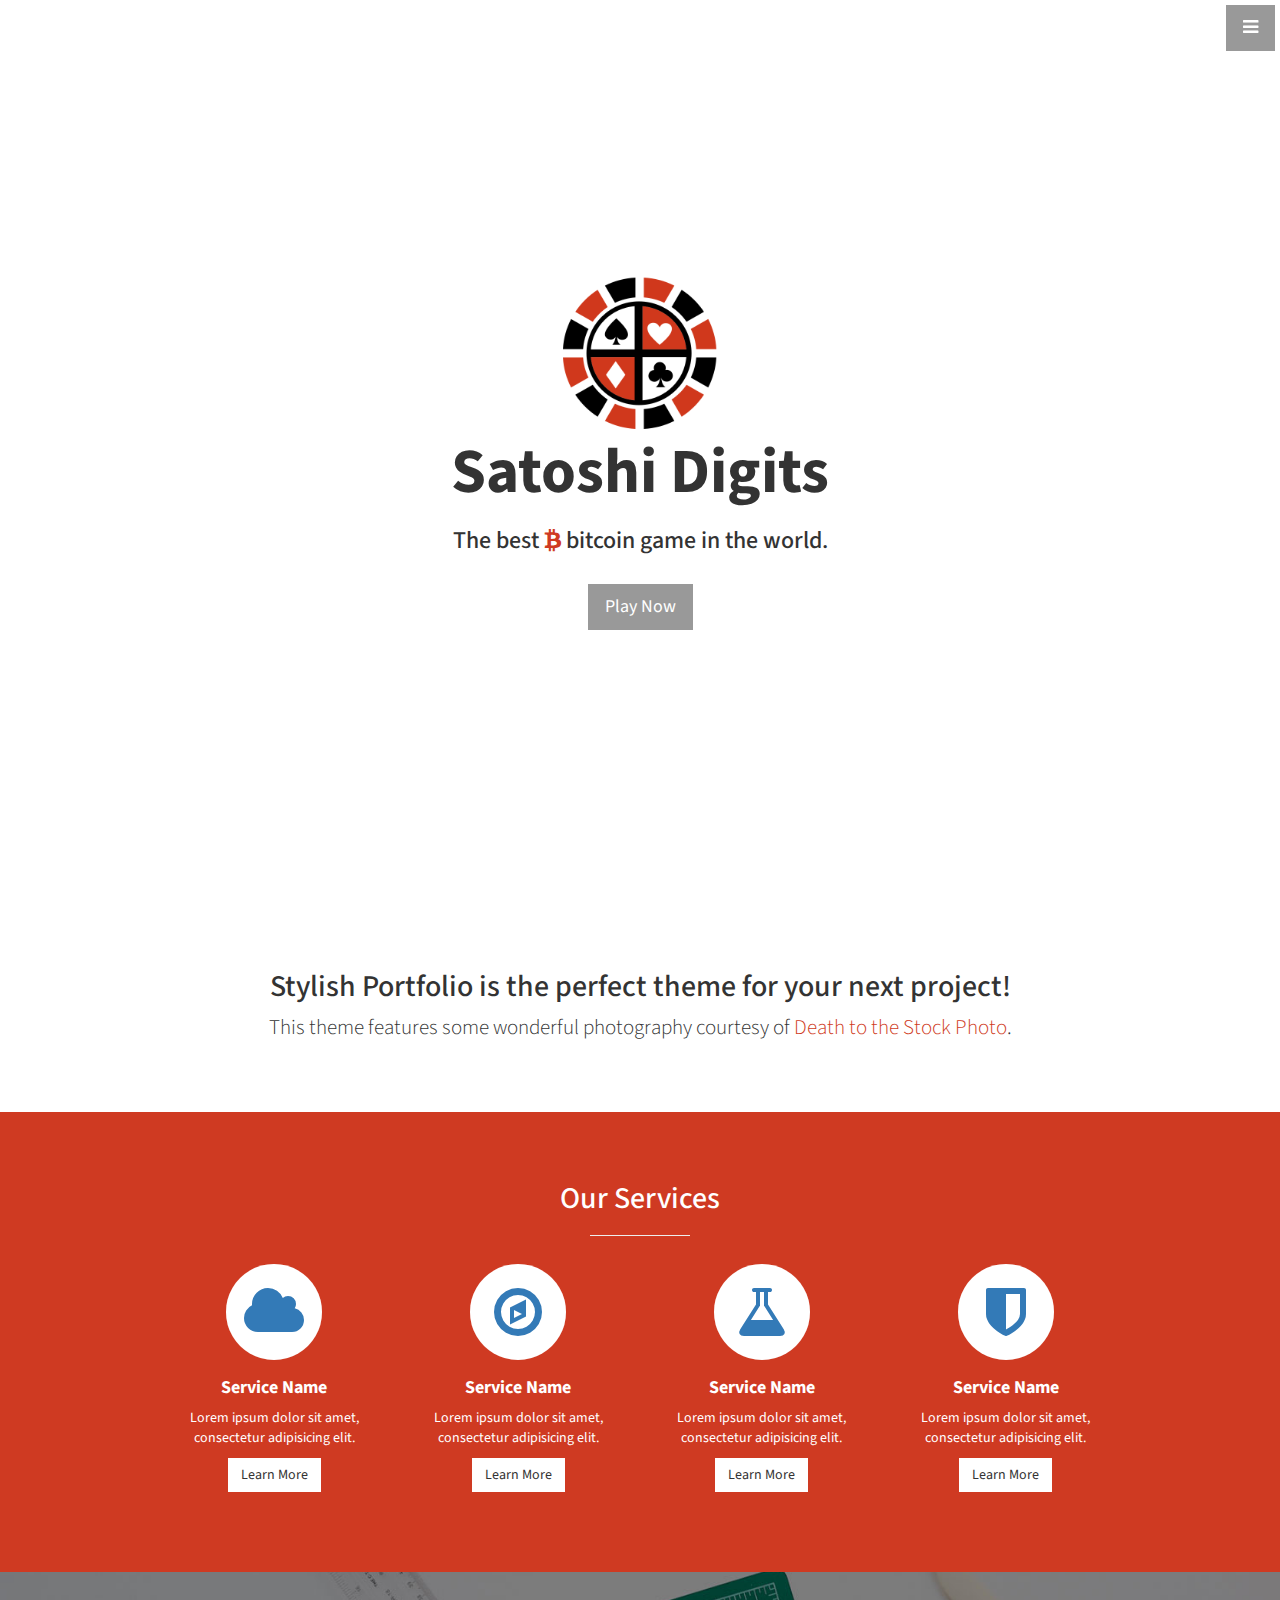
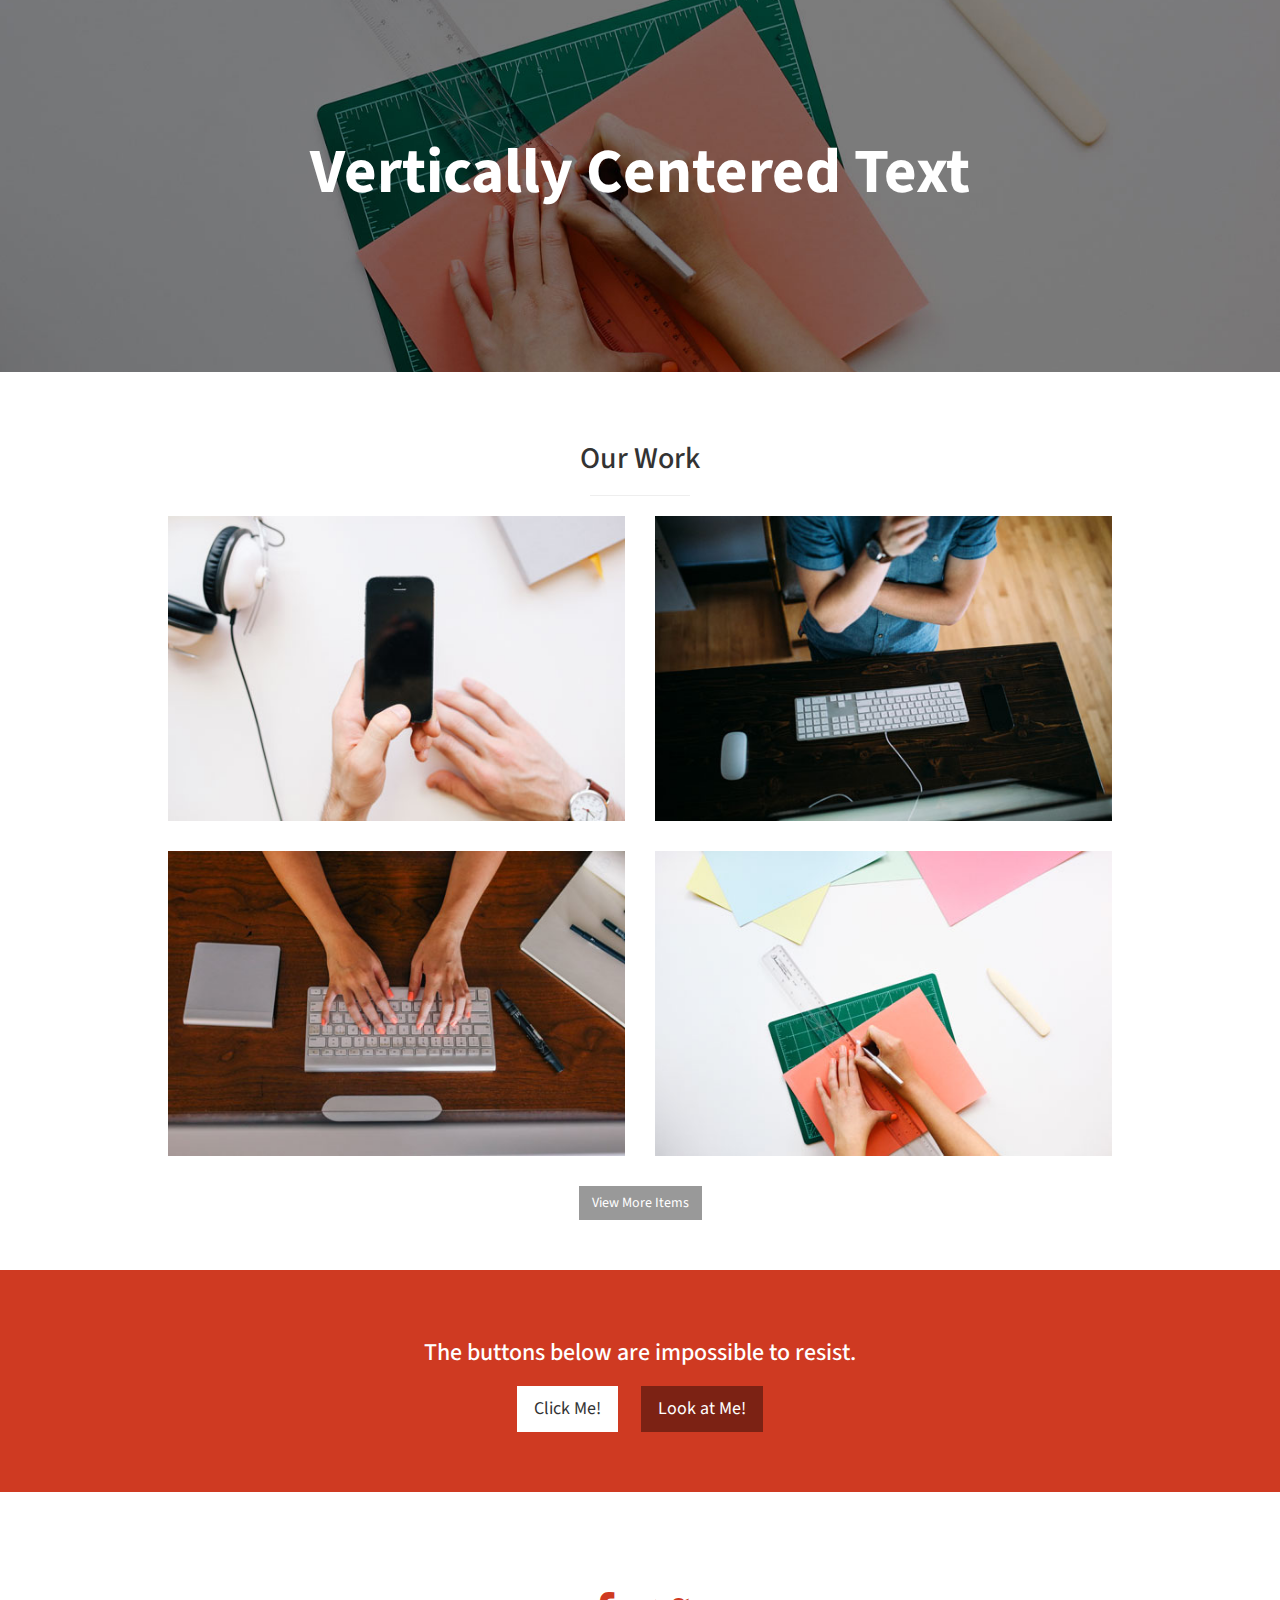
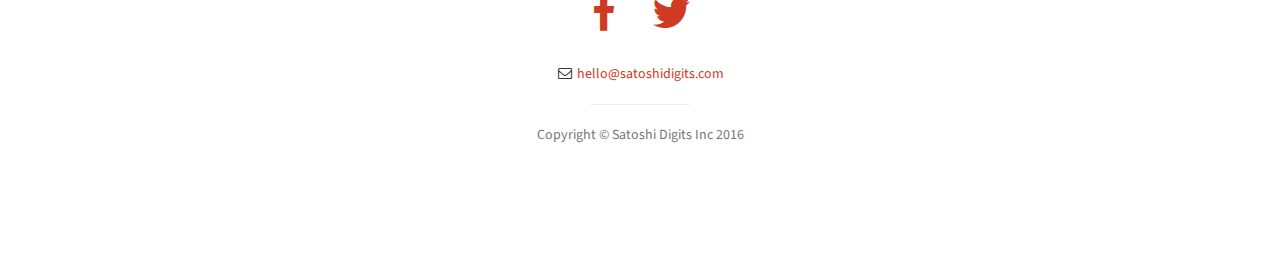
==== index.html @ 0e32bade "added bitcoin icon." ====
<!DOCTYPE html>
<html lang="en">

<head>
    <link rel="apple-touch-icon" sizes="57x57" href="img/favicon/apple-icon-57x57.png">
    <link rel="apple-touch-icon" sizes="60x60" href="img/favicon/apple-icon-60x60.png">
    <link rel="apple-touch-icon" sizes="72x72" href="img/favicon/apple-icon-72x72.png">
    <link rel="apple-touch-icon" sizes="76x76" href="img/favicon/apple-icon-76x76.png">
    <link rel="apple-touch-icon" sizes="114x114" href="img/favicon/apple-icon-114x114.png">
    <link rel="apple-touch-icon" sizes="120x120" href="img/favicon/apple-icon-120x120.png">
    <link rel="apple-touch-icon" sizes="144x144" href="img/favicon/apple-icon-144x144.png">
    <link rel="apple-touch-icon" sizes="152x152" href="img/favicon/apple-icon-152x152.png">
    <link rel="apple-touch-icon" sizes="180x180" href="img/favicon/apple-icon-180x180.png">
    <link rel="icon" type="image/png" sizes="192x192"  href="img/favicon/android-icon-192x192.png">
    <link rel="icon" type="image/png" sizes="32x32" href="img/favicon/favicon-32x32.png">
    <link rel="icon" type="image/png" sizes="96x96" href="img/favicon/favicon-96x96.png">
    <link rel="icon" type="image/png" sizes="16x16" href="img/favicon/favicon-16x16.png">
    <link rel="manifest" href="img/favicon/manifest.json">
    <meta name="msapplication-TileColor" content="#ffffff">
    <meta name="msapplication-TileImage" content="img/favicon/ms-icon-144x144.png">
    <meta name="theme-color" content="#ffffff">

    <meta charset="utf-8">
    <meta http-equiv="X-UA-Compatible" content="IE=edge">
    <meta name="viewport" content="width=device-width, initial-scale=1">
    <meta name="description" content="">
    <meta name="author" content="">

    <title>Satoshi Digits Inc</title>

    <!-- Bootstrap Core CSS -->
    <link href="css/bootstrap.css" rel="stylesheet">

    <!-- Custom CSS -->
    <link href="css/stylish-portfolio.css" rel="stylesheet">

    <!-- Custom Fonts -->
    <link href="font-awesome/css/font-awesome.min.css" rel="stylesheet" type="text/css">
    <link href="https://fonts.googleapis.com/css?family=Source+Sans+Pro:300,400,700,300italic,400italic,700italic" rel="stylesheet" type="text/css">

    <!-- HTML5 Shim and Respond.js IE8 support of HTML5 elements and media queries -->
    <!-- WARNING: Respond.js doesn't work if you view the page via file:// -->
    <!--[if lt IE 9]>
        <script src="https://oss.maxcdn.com/libs/html5shiv/3.7.0/html5shiv.js"></script>
        <script src="https://oss.maxcdn.com/libs/respond.js/1.4.2/respond.min.js"></script>
    <![endif]-->

</head>

<body>

    <!-- Navigation -->
    <a id="menu-toggle" href="#" class="btn btn-dark btn-lg toggle"><i class="fa fa-bars"></i></a>
    <nav id="sidebar-wrapper">
        <ul class="sidebar-nav">
            <a id="menu-close" href="#" class="btn btn-light btn-lg pull-right toggle"><i class="fa fa-times"></i></a>
            <li class="sidebar-brand">
                <a href="#top" onclick=$("#menu-close").click();>Start Bootstrap</a>
            </li>
            <li>
                <a href="#top" onclick=$("#menu-close").click();>Home</a>
            </li>
            <li>
                <a href="#about" onclick=$("#menu-close").click();>About</a>
            </li>
            <li>
                <a href="#services" onclick=$("#menu-close").click();>Services</a>
            </li>
            <li>
                <a href="#portfolio" onclick=$("#menu-close").click();>Portfolio</a>
            </li>
            <li>
                <a href="#contact" onclick=$("#menu-close").click();>Contact</a>
            </li>
        </ul>
    </nav>

    <!-- Header -->
    <header id="top" class="header">
        <div class="text-vertical-center">
            <img src="img/logo.png" alt="logo" height="168" width="168">
            <h1>Satoshi Digits</h1>
            <h3>The best <a href='#'><i class="fa fa-btc"></i></a> bitcoin game in the world.</h3>
            <br>
            <a href="#about" class="btn btn-dark btn-lg">Play Now</a>
        </div>
    </header>

    <!-- About -->
    <section id="about" class="about">
        <div class="container">
            <div class="row">
                <div class="col-lg-12 text-center">
                    <h2>Stylish Portfolio is the perfect theme for your next project!</h2>
                    <p class="lead">This theme features some wonderful photography courtesy of <a target="_blank" href="http://join.deathtothestockphoto.com/">Death to the Stock Photo</a>.</p>
                </div>
            </div>
            <!-- /.row -->
        </div>
        <!-- /.container -->
    </section>

    <!-- Services -->
    <!-- The circle icons use Font Awesome's stacked icon classes. For more information, visit http://fontawesome.io/examples/ -->
    <section id="services" class="services bg-primary">
        <div class="container">
            <div class="row text-center">
                <div class="col-lg-10 col-lg-offset-1">
                    <h2>Our Services</h2>
                    <hr class="small">
                    <div class="row">
                        <div class="col-md-3 col-sm-6">
                            <div class="service-item">
                                <span class="fa-stack fa-4x">
                                <i class="fa fa-circle fa-stack-2x"></i>
                                <i class="fa fa-cloud fa-stack-1x text-primary"></i>
                            </span>
                                <h4>
                                    <strong>Service Name</strong>
                                </h4>
                                <p>Lorem ipsum dolor sit amet, consectetur adipisicing elit.</p>
                                <a href="#" class="btn btn-light">Learn More</a>
                            </div>
                        </div>
                        <div class="col-md-3 col-sm-6">
                            <div class="service-item">
                                <span class="fa-stack fa-4x">
                                <i class="fa fa-circle fa-stack-2x"></i>
                                <i class="fa fa-compass fa-stack-1x text-primary"></i>
                            </span>
                                <h4>
                                    <strong>Service Name</strong>
                                </h4>
                                <p>Lorem ipsum dolor sit amet, consectetur adipisicing elit.</p>
                                <a href="#" class="btn btn-light">Learn More</a>
                            </div>
                        </div>
                        <div class="col-md-3 col-sm-6">
                            <div class="service-item">
                                <span class="fa-stack fa-4x">
                                <i class="fa fa-circle fa-stack-2x"></i>
                                <i class="fa fa-flask fa-stack-1x text-primary"></i>
                            </span>
                                <h4>
                                    <strong>Service Name</strong>
                                </h4>
                                <p>Lorem ipsum dolor sit amet, consectetur adipisicing elit.</p>
                                <a href="#" class="btn btn-light">Learn More</a>
                            </div>
                        </div>
                        <div class="col-md-3 col-sm-6">
                            <div class="service-item">
                                <span class="fa-stack fa-4x">
                                <i class="fa fa-circle fa-stack-2x"></i>
                                <i class="fa fa-shield fa-stack-1x text-primary"></i>
                            </span>
                                <h4>
                                    <strong>Service Name</strong>
                                </h4>
                                <p>Lorem ipsum dolor sit amet, consectetur adipisicing elit.</p>
                                <a href="#" class="btn btn-light">Learn More</a>
                            </div>
                        </div>
                    </div>
                    <!-- /.row (nested) -->
                </div>
                <!-- /.col-lg-10 -->
            </div>
            <!-- /.row -->
        </div>
        <!-- /.container -->
    </section>

    <!-- Callout -->
    <aside class="callout">
        <div class="text-vertical-center">
            <h1>Vertically Centered Text</h1>
        </div>
    </aside>

    <!-- Portfolio -->
    <section id="portfolio" class="portfolio">
        <div class="container">
            <div class="row">
                <div class="col-lg-10 col-lg-offset-1 text-center">
                    <h2>Our Work</h2>
                    <hr class="small">
                    <div class="row">
                        <div class="col-md-6">
                            <div class="portfolio-item">
                                <a href="#">
                                    <img class="img-portfolio img-responsive" src="img/portfolio-1.jpg">
                                </a>
                            </div>
                        </div>
                        <div class="col-md-6">
                            <div class="portfolio-item">
                                <a href="#">
                                    <img class="img-portfolio img-responsive" src="img/portfolio-2.jpg">
                                </a>
                            </div>
                        </div>
                        <div class="col-md-6">
                            <div class="portfolio-item">
                                <a href="#">
                                    <img class="img-portfolio img-responsive" src="img/portfolio-3.jpg">
                                </a>
                            </div>
                        </div>
                        <div class="col-md-6">
                            <div class="portfolio-item">
                                <a href="#">
                                    <img class="img-portfolio img-responsive" src="img/portfolio-4.jpg">
                                </a>
                            </div>
                        </div>
                    </div>
                    <!-- /.row (nested) -->
                    <a href="#" class="btn btn-dark">View More Items</a>
                </div>
                <!-- /.col-lg-10 -->
            </div>
            <!-- /.row -->
        </div>
        <!-- /.container -->
    </section>

    <!-- Call to Action -->
    <aside class="call-to-action bg-primary">
        <div class="container">
            <div class="row">
                <div class="col-lg-12 text-center">
                    <h3>The buttons below are impossible to resist.</h3>
                    <a href="#" class="btn btn-lg btn-light">Click Me!</a>
                    <a href="#" class="btn btn-lg btn-dark">Look at Me!</a>
                </div>
            </div>
        </div>
    </aside>

    <!-- Footer -->
    <footer>
        <div class="container">
            <div class="row">
                <div class="col-lg-10 col-lg-offset-1 text-center">
                    <ul class="list-inline">
                        <li>
                            <a href="#"><i class="fa fa-facebook fa-fw fa-3x"></i></a>
                        </li>
                        <li>
                            <a href="#"><i class="fa fa-twitter fa-fw fa-3x"></i></a>
                        </li>
                    </ul>
                    <br>
                    <ul class="list-unstyled">
                        <li><i class="fa fa-envelope-o fa-fw"></i> <a href="mailto:name@example.com">hello@satoshidigits.com</a></li>
                    </ul>
                    <hr class="small">
                    <p class="text-muted">Copyright &copy; Satoshi Digits Inc 2016</p>
                </div>
            </div>
        </div>
        <a id="to-top" href="#top" class="btn btn-dark btn-lg"><i class="fa fa-chevron-up fa-fw fa-1x"></i></a>
    </footer>

    <!-- jQuery -->
    <script src="js/jquery.js"></script>

    <!-- Bootstrap Core JavaScript -->
    <script src="js/bootstrap.min.js"></script>

    <!-- Custom Theme JavaScript -->
    <script>
    // Closes the sidebar menu
    $("#menu-close").click(function(e) {
        e.preventDefault();
        $("#sidebar-wrapper").toggleClass("active");
    });
    // Opens the sidebar menu
    $("#menu-toggle").click(function(e) {
        e.preventDefault();
        $("#sidebar-wrapper").toggleClass("active");
    });
    // Scrolls to the selected menu item on the page
    $(function() {
        $('a[href*=#]:not([href=#],[data-toggle],[data-target],[data-slide])').click(function() {
            if (location.pathname.replace(/^\//, '') == this.pathname.replace(/^\//, '') || location.hostname == this.hostname) {
                var target = $(this.hash);
                target = target.length ? target : $('[name=' + this.hash.slice(1) + ']');
                if (target.length) {
                    $('html,body').animate({
                        scrollTop: target.offset().top
                    }, 1000);
                    return false;
                }
            }
        });
    });
    //#to-top button appears after scrolling
    var fixed = false;
    $(document).scroll(function() {
        if ($(this).scrollTop() > 250) {
            if (!fixed) {
                fixed = true;
                // $('#to-top').css({position:'fixed', display:'block'});
                $('#to-top').show("slow", function() {
                    $('#to-top').css({
                        position: 'fixed',
                        display: 'block'
                    });
                });
            }
        } else {
            if (fixed) {
                fixed = false;
                $('#to-top').hide("slow", function() {
                    $('#to-top').css({
                        display: 'none'
                    });
                });
            }
        }
    });    
    </script>

</body>

</html>
---- css/stylish-portfolio.css ----
/*!
 * Start Bootstrap - Stylish Portfolio (http://startbootstrap.com/)
 * Copyright 2013-2016 Start Bootstrap
 * Licensed under MIT (https://github.com/BlackrockDigital/startbootstrap/blob/gh-pages/LICENSE)
 */

/* Global Styles */

html,
body {
    width: 100%;
    height: 100%;
}

body {
    font-family: "Source Sans Pro","Helvetica Neue",Helvetica,Arial,sans-serif;
}

.text-vertical-center {
    display: table-cell;
    text-align: center;
    vertical-align: middle;
}

.text-vertical-center h1 {
    margin: 0;
    padding: 0;
    font-size: 4.5em;
    font-weight: 700;
}

/* Custom Button Styles */

.btn-dark {
    border-radius: 0;
    color: #fff;
    background-color: rgba(0,0,0,0.4);
}

.btn-dark:hover,
.btn-dark:focus,
.btn-dark:active {
    color: #fff;
    background-color: rgba(0,0,0,0.7);
}

.btn-light {
    border-radius: 0;
    color: #333;
    background-color: rgb(255,255,255);
}

.btn-light:hover,
.btn-light:focus,
.btn-light:active {
    color: #333;
    background-color: rgba(255,255,255,0.8);
}

/* Custom Horizontal Rule */

hr.small {
    max-width: 100px;
}

/* Side Menu */

#sidebar-wrapper {
    z-index: 1000;
    position: fixed;
    right: 0;
    width: 250px;
    height: 100%;
    transform: translateX(250px);
    overflow-y: auto;
    background: #222;
    -webkit-transition: all 0.4s ease 0s;
    -moz-transition: all 0.4s ease 0s;
    -ms-transition: all 0.4s ease 0s;
    -o-transition: all 0.4s ease 0s;
    transition: all 0.4s ease 0s;
}

.sidebar-nav {
    position: absolute;
    top: 0;
    width: 250px;
    margin: 0;
    padding: 0;
    list-style: none;
}

.sidebar-nav li {
    text-indent: 20px;
    line-height: 40px;
}

.sidebar-nav li a {
    display: block;
    text-decoration: none;
    color: #999;
}

.sidebar-nav li a:hover {
    text-decoration: none;
    color: #fff;
    background: rgba(255,255,255,0.2);
}

.sidebar-nav li a:active,
.sidebar-nav li a:focus {
    text-decoration: none;
}

.sidebar-nav > .sidebar-brand {
    height: 55px;
    font-size: 18px;
    line-height: 55px;
}

.sidebar-nav > .sidebar-brand a {
    color: #999;
}

.sidebar-nav > .sidebar-brand a:hover {
    color: #fff;
    background: none;
}

#menu-toggle {
    z-index: 1;
    position: fixed;
    top: 0;
    right: 0;
}

#sidebar-wrapper.active {
    right: 250px;
    width: 250px;
    -webkit-transition: all 0.4s ease 0s;
    -moz-transition: all 0.4s ease 0s;
    -ms-transition: all 0.4s ease 0s;
    -o-transition: all 0.4s ease 0s;
    transition: all 0.4s ease 0s;
}

.toggle {
    margin: 5px 5px 0 0;
}

/* Header */

.header {
    display: table;
    position: relative;
    width: 100%;
    height: 100%;
    -webkit-background-size: cover;
    -moz-background-size: cover;
    background-size: cover;
    -o-background-size: cover;
}

/* About */

.about {
    padding: 50px 0;
}

/* Services */

.services {
    padding: 50px 0;
}

.service-item {
    margin-bottom: 30px;
}

/* Callout */

.callout {
    display: table;
    width: 100%;
    height: 400px;
    color: #fff;
    background: url(../img/callout.jpg) no-repeat center center scroll;
    -webkit-background-size: cover;
    -moz-background-size: cover;
    background-size: cover;
    -o-background-size: cover;
}

/* Portfolio */

.portfolio {
    padding: 50px 0;
}

.portfolio-item {
    margin-bottom: 30px;
}

.img-portfolio {
    margin: 0 auto;
}

.img-portfolio:hover {
    opacity: 0.8;
}

/* Call to Action */

.call-to-action {
    padding: 50px 0;
}

.call-to-action .btn {
    margin: 10px;
}

/* Map */

.map {
    height: 500px;
}

@media(max-width:768px) {
    .map {
        height: 75%;
    }
}

.map iframe {
    pointer-events: none;
}

/* Footer */

footer {
    padding: 100px 0;
}

#to-top {
  display: none;
  position: fixed;
  bottom: 5px;
  right: 5px;
}
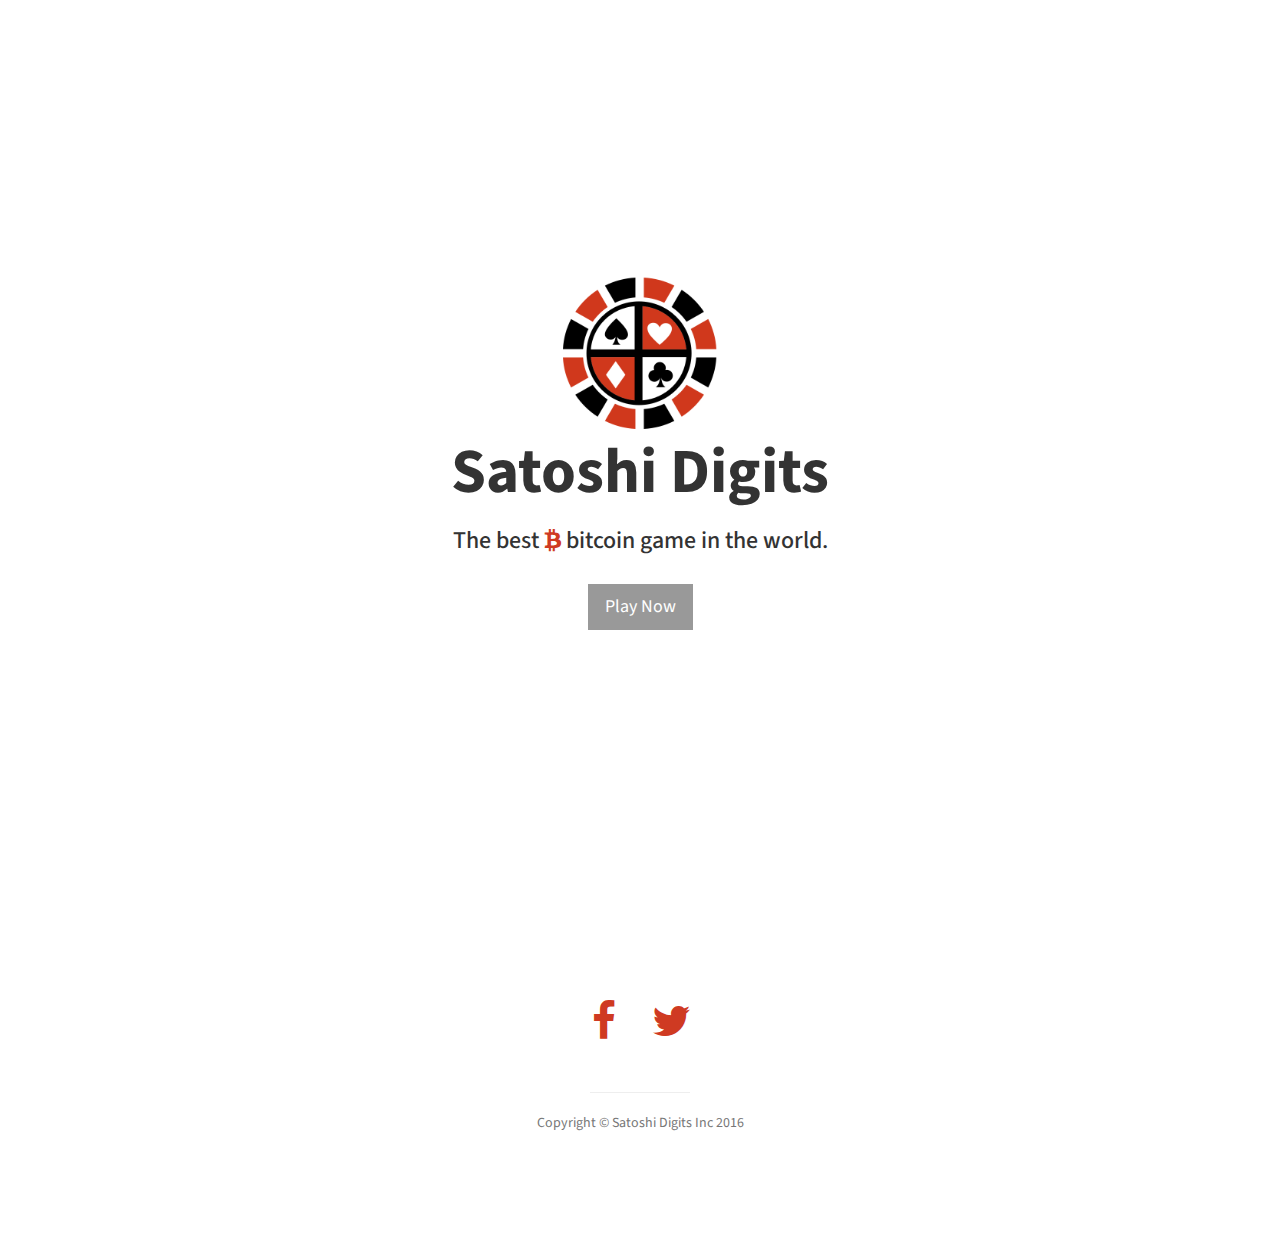
==== commit 6a0b702d: "changes" ====
--- a/index.html
+++ b/index.html
@@ -50,7 +50,7 @@
 <body>
 
     <!-- Navigation -->
-    <a id="menu-toggle" href="#" class="btn btn-dark btn-lg toggle"><i class="fa fa-bars"></i></a>
+    <!--a id="menu-toggle" href="#" class="btn btn-dark btn-lg toggle"><i class="fa fa-bars"></i></a>
     <nav id="sidebar-wrapper">
         <ul class="sidebar-nav">
             <a id="menu-close" href="#" class="btn btn-light btn-lg pull-right toggle"><i class="fa fa-times"></i></a>
@@ -73,7 +73,7 @@
                 <a href="#contact" onclick=$("#menu-close").click();>Contact</a>
             </li>
         </ul>
-    </nav>
+    </nav-->
 
     <!-- Header -->
     <header id="top" class="header">
@@ -86,157 +86,6 @@
         </div>
     </header>
 
-    <!-- About -->
-    <section id="about" class="about">
-        <div class="container">
-            <div class="row">
-                <div class="col-lg-12 text-center">
-                    <h2>Stylish Portfolio is the perfect theme for your next project!</h2>
-                    <p class="lead">This theme features some wonderful photography courtesy of <a target="_blank" href="http://join.deathtothestockphoto.com/">Death to the Stock Photo</a>.</p>
-                </div>
-            </div>
-            <!-- /.row -->
-        </div>
-        <!-- /.container -->
-    </section>
-
-    <!-- Services -->
-    <!-- The circle icons use Font Awesome's stacked icon classes. For more information, visit http://fontawesome.io/examples/ -->
-    <section id="services" class="services bg-primary">
-        <div class="container">
-            <div class="row text-center">
-                <div class="col-lg-10 col-lg-offset-1">
-                    <h2>Our Services</h2>
-                    <hr class="small">
-                    <div class="row">
-                        <div class="col-md-3 col-sm-6">
-                            <div class="service-item">
-                                <span class="fa-stack fa-4x">
-                                <i class="fa fa-circle fa-stack-2x"></i>
-                                <i class="fa fa-cloud fa-stack-1x text-primary"></i>
-                            </span>
-                                <h4>
-                                    <strong>Service Name</strong>
-                                </h4>
-                                <p>Lorem ipsum dolor sit amet, consectetur adipisicing elit.</p>
-                                <a href="#" class="btn btn-light">Learn More</a>
-                            </div>
-                        </div>
-                        <div class="col-md-3 col-sm-6">
-                            <div class="service-item">
-                                <span class="fa-stack fa-4x">
-                                <i class="fa fa-circle fa-stack-2x"></i>
-                                <i class="fa fa-compass fa-stack-1x text-primary"></i>
-                            </span>
-                                <h4>
-                                    <strong>Service Name</strong>
-                                </h4>
-                                <p>Lorem ipsum dolor sit amet, consectetur adipisicing elit.</p>
-                                <a href="#" class="btn btn-light">Learn More</a>
-                            </div>
-                        </div>
-                        <div class="col-md-3 col-sm-6">
-                            <div class="service-item">
-                                <span class="fa-stack fa-4x">
-                                <i class="fa fa-circle fa-stack-2x"></i>
-                                <i class="fa fa-flask fa-stack-1x text-primary"></i>
-                            </span>
-                                <h4>
-                                    <strong>Service Name</strong>
-                                </h4>
-                                <p>Lorem ipsum dolor sit amet, consectetur adipisicing elit.</p>
-                                <a href="#" class="btn btn-light">Learn More</a>
-                            </div>
-                        </div>
-                        <div class="col-md-3 col-sm-6">
-                            <div class="service-item">
-                                <span class="fa-stack fa-4x">
-                                <i class="fa fa-circle fa-stack-2x"></i>
-                                <i class="fa fa-shield fa-stack-1x text-primary"></i>
-                            </span>
-                                <h4>
-                                    <strong>Service Name</strong>
-                                </h4>
-                                <p>Lorem ipsum dolor sit amet, consectetur adipisicing elit.</p>
-                                <a href="#" class="btn btn-light">Learn More</a>
-                            </div>
-                        </div>
-                    </div>
-                    <!-- /.row (nested) -->
-                </div>
-                <!-- /.col-lg-10 -->
-            </div>
-            <!-- /.row -->
-        </div>
-        <!-- /.container -->
-    </section>
-
-    <!-- Callout -->
-    <aside class="callout">
-        <div class="text-vertical-center">
-            <h1>Vertically Centered Text</h1>
-        </div>
-    </aside>
-
-    <!-- Portfolio -->
-    <section id="portfolio" class="portfolio">
-        <div class="container">
-            <div class="row">
-                <div class="col-lg-10 col-lg-offset-1 text-center">
-                    <h2>Our Work</h2>
-                    <hr class="small">
-                    <div class="row">
-                        <div class="col-md-6">
-                            <div class="portfolio-item">
-                                <a href="#">
-                                    <img class="img-portfolio img-responsive" src="img/portfolio-1.jpg">
-                                </a>
-                            </div>
-                        </div>
-                        <div class="col-md-6">
-                            <div class="portfolio-item">
-                                <a href="#">
-                                    <img class="img-portfolio img-responsive" src="img/portfolio-2.jpg">
-                                </a>
-                            </div>
-                        </div>
-                        <div class="col-md-6">
-                            <div class="portfolio-item">
-                                <a href="#">
-                                    <img class="img-portfolio img-responsive" src="img/portfolio-3.jpg">
-                                </a>
-                            </div>
-                        </div>
-                        <div class="col-md-6">
-                            <div class="portfolio-item">
-                                <a href="#">
-                                    <img class="img-portfolio img-responsive" src="img/portfolio-4.jpg">
-                                </a>
-                            </div>
-                        </div>
-                    </div>
-                    <!-- /.row (nested) -->
-                    <a href="#" class="btn btn-dark">View More Items</a>
-                </div>
-                <!-- /.col-lg-10 -->
-            </div>
-            <!-- /.row -->
-        </div>
-        <!-- /.container -->
-    </section>
-
-    <!-- Call to Action -->
-    <aside class="call-to-action bg-primary">
-        <div class="container">
-            <div class="row">
-                <div class="col-lg-12 text-center">
-                    <h3>The buttons below are impossible to resist.</h3>
-                    <a href="#" class="btn btn-lg btn-light">Click Me!</a>
-                    <a href="#" class="btn btn-lg btn-dark">Look at Me!</a>
-                </div>
-            </div>
-        </div>
-    </aside>
 
     <!-- Footer -->
     <footer>
@@ -252,15 +101,11 @@
                         </li>
                     </ul>
                     <br>
-                    <ul class="list-unstyled">
-                        <li><i class="fa fa-envelope-o fa-fw"></i> <a href="mailto:name@example.com">hello@satoshidigits.com</a></li>
-                    </ul>
                     <hr class="small">
                     <p class="text-muted">Copyright &copy; Satoshi Digits Inc 2016</p>
                 </div>
             </div>
         </div>
-        <a id="to-top" href="#top" class="btn btn-dark btn-lg"><i class="fa fa-chevron-up fa-fw fa-1x"></i></a>
     </footer>
 
     <!-- jQuery -->
@@ -320,7 +165,7 @@
                 });
             }
         }
-    });    
+    });
     </script>
 
 </body>
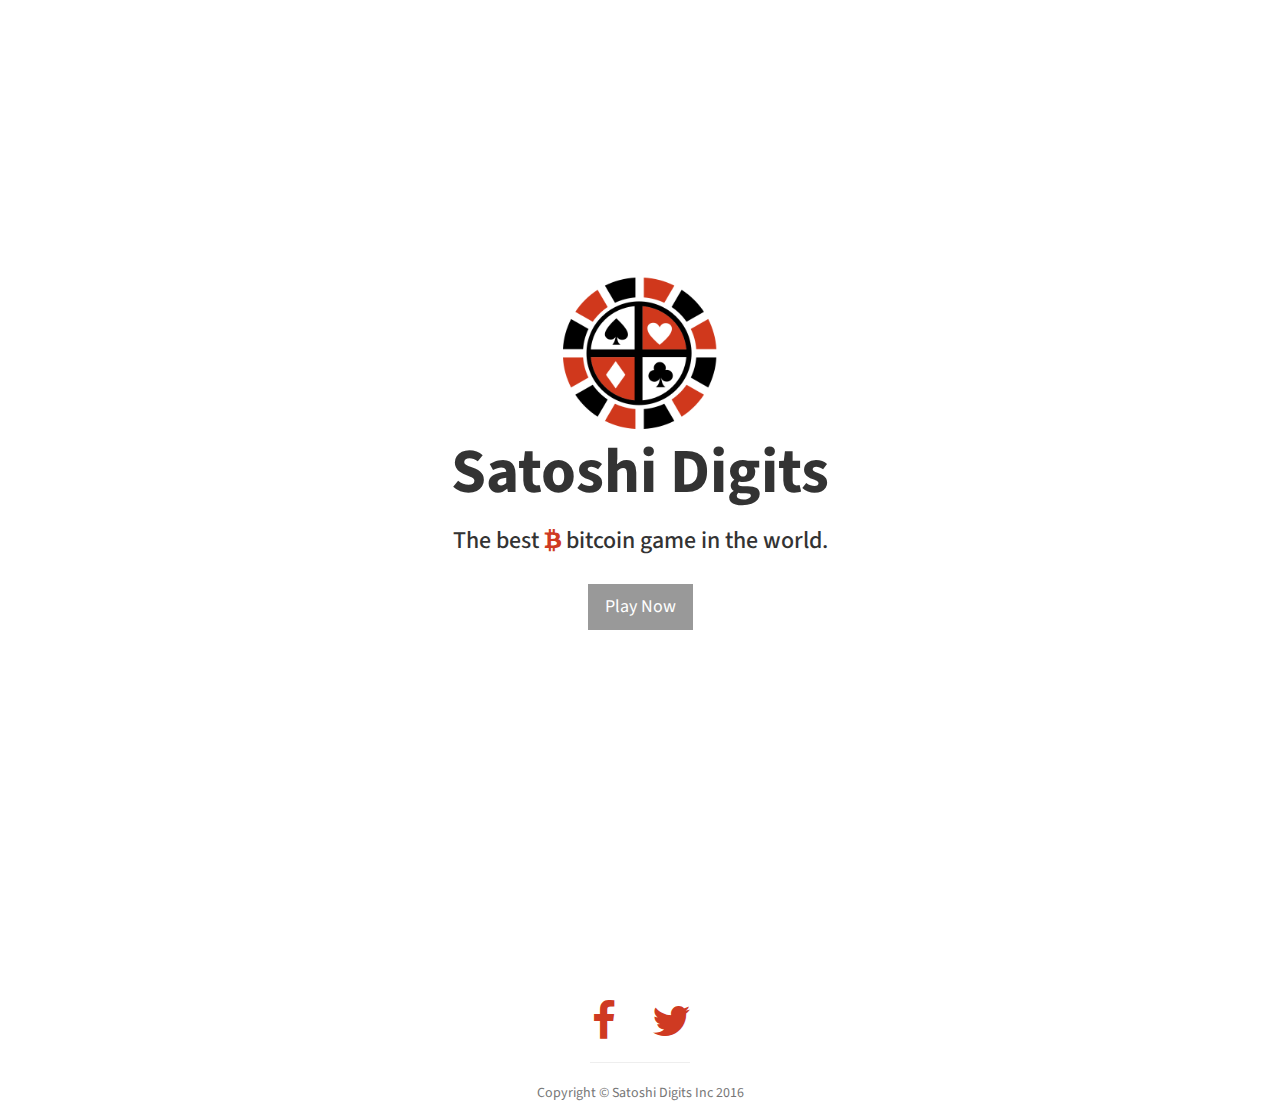
==== commit 3786adc2: "index" ====
--- a/index.html
+++ b/index.html
@@ -88,7 +88,7 @@
 
 
     <!-- Footer -->
-    <footer>
+    <footer style="padding-bottom:0px;">
         <div class="container">
             <div class="row">
                 <div class="col-lg-10 col-lg-offset-1 text-center">
@@ -100,7 +100,6 @@
                             <a href="#"><i class="fa fa-twitter fa-fw fa-3x"></i></a>
                         </li>
                     </ul>
-                    <br>
                     <hr class="small">
                     <p class="text-muted">Copyright &copy; Satoshi Digits Inc 2016</p>
                 </div>
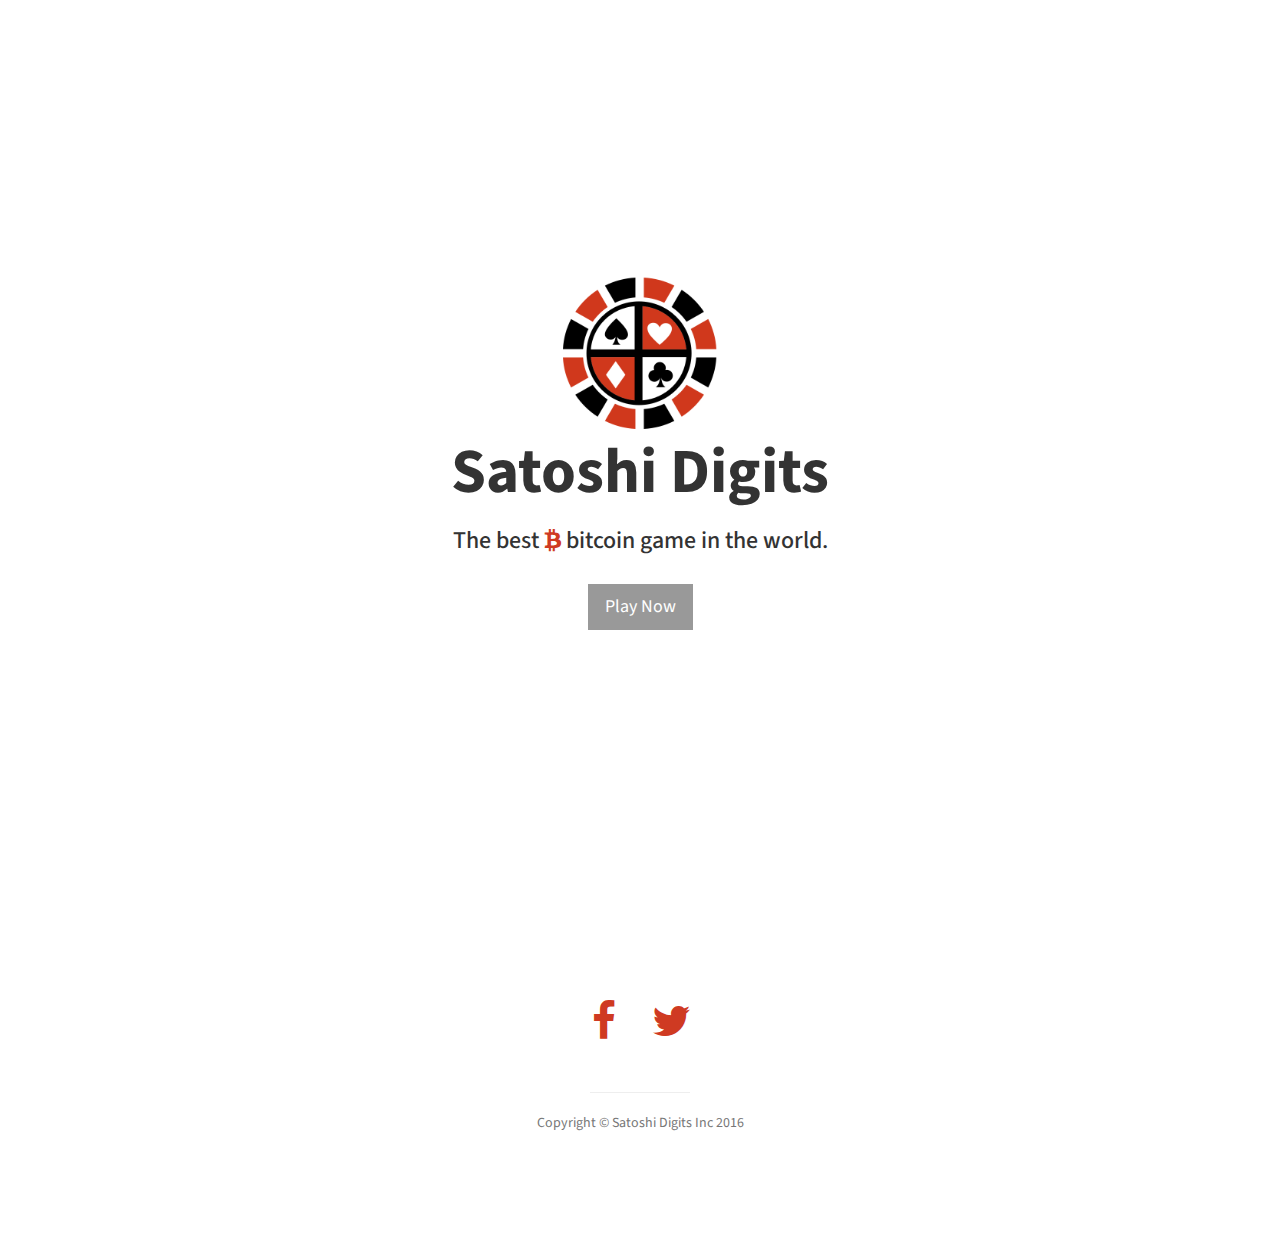
==== commit da4f3fbd: "added google analytics script tag." ====
--- a/index.html
+++ b/index.html
@@ -45,6 +45,16 @@
         <script src="https://oss.maxcdn.com/libs/respond.js/1.4.2/respond.min.js"></script>
     <![endif]-->
 
+    <script>
+      (function(i,s,o,g,r,a,m){i['GoogleAnalyticsObject']=r;i[r]=i[r]||function(){
+      (i[r].q=i[r].q||[]).push(arguments)},i[r].l=1*new Date();a=s.createElement(o),
+      m=s.getElementsByTagName(o)[0];a.async=1;a.src=g;m.parentNode.insertBefore(a,m)
+      })(window,document,'script','https://www.google-analytics.com/analytics.js','ga');
+
+      ga('create', 'UA-87130012-1', 'auto');
+      ga('send', 'pageview');
+
+    </script>
 </head>
 
 <body>
@@ -88,7 +98,7 @@
 
 
     <!-- Footer -->
-    <footer style="padding-bottom:0px;">
+    <footer>
         <div class="container">
             <div class="row">
                 <div class="col-lg-10 col-lg-offset-1 text-center">
@@ -100,6 +110,7 @@
                             <a href="#"><i class="fa fa-twitter fa-fw fa-3x"></i></a>
                         </li>
                     </ul>
+                    <br>
                     <hr class="small">
                     <p class="text-muted">Copyright &copy; Satoshi Digits Inc 2016</p>
                 </div>
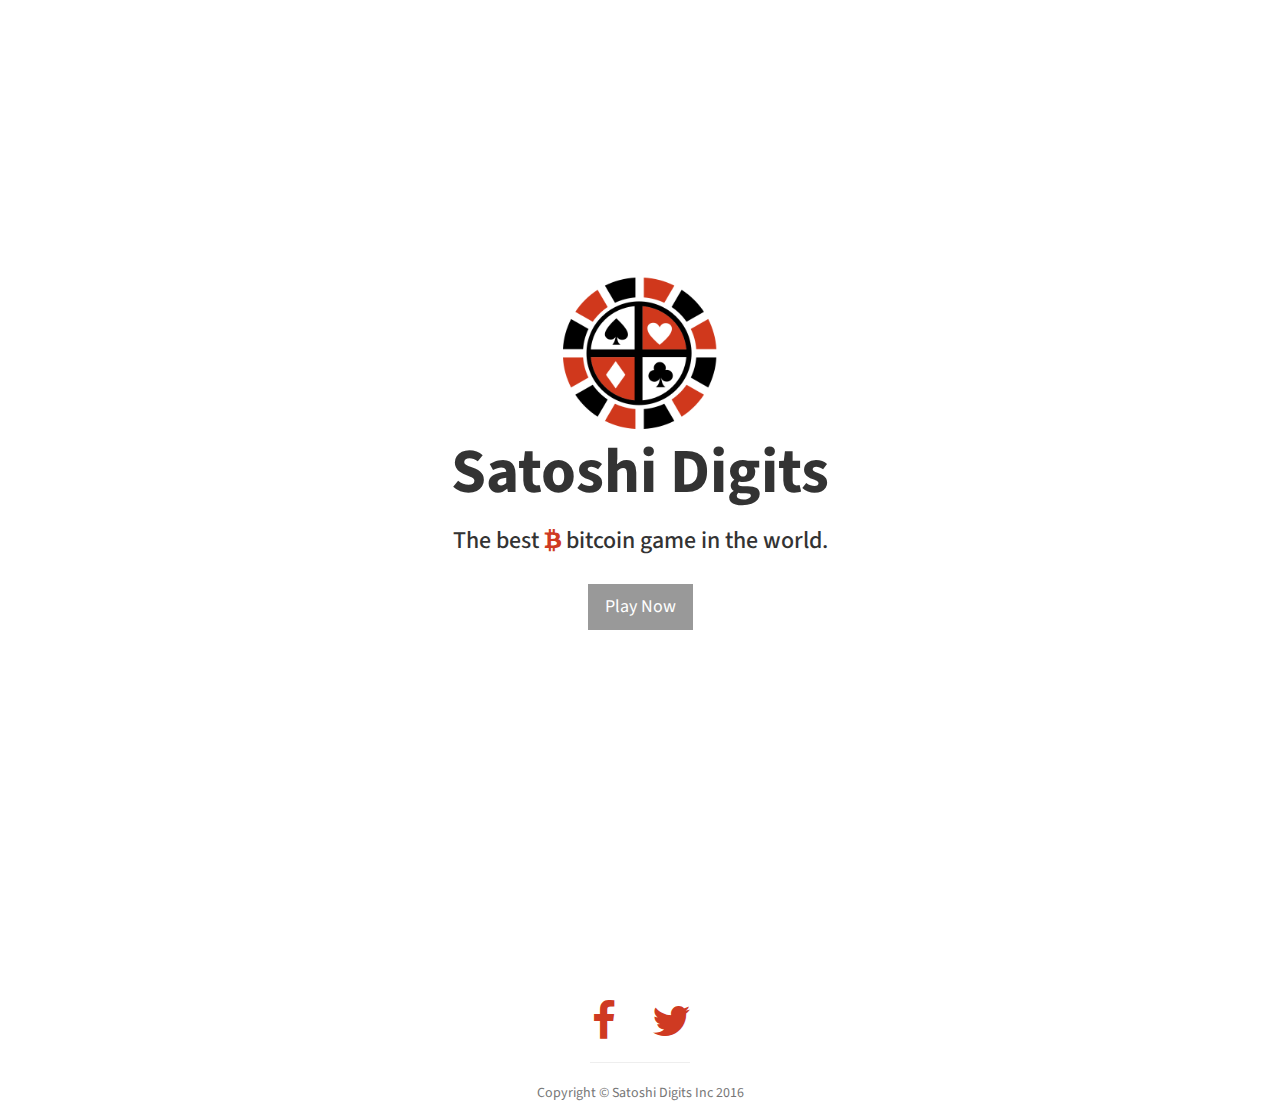
==== commit 1b5e1b29: "Merge branch 'master' of https://github.com/frooti/landing" ====
--- a/index.html
+++ b/index.html
@@ -98,7 +98,7 @@
 
 
     <!-- Footer -->
-    <footer>
+    <footer style="padding-bottom:0px;">
         <div class="container">
             <div class="row">
                 <div class="col-lg-10 col-lg-offset-1 text-center">
@@ -110,7 +110,6 @@
                             <a href="#"><i class="fa fa-twitter fa-fw fa-3x"></i></a>
                         </li>
                     </ul>
-                    <br>
                     <hr class="small">
                     <p class="text-muted">Copyright &copy; Satoshi Digits Inc 2016</p>
                 </div>
